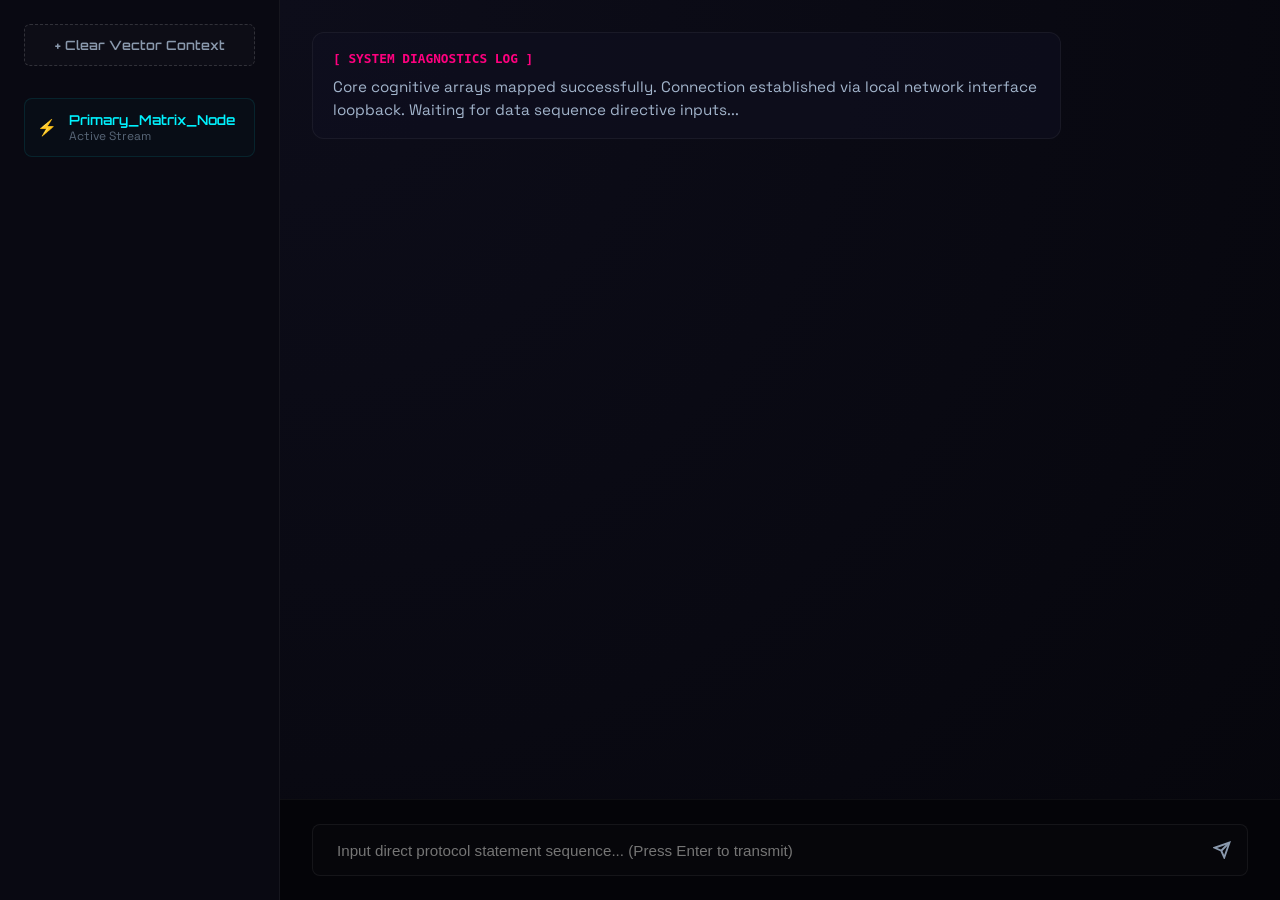
==== chatbot.html @ a7a506d3 "Add files via upload" ====
<!DOCTYPE html>
<html lang="en">
<head>
    <meta charset="UTF-8">
    <meta name="viewport" content="width=device-width, initial-scale=1.0">
    <title>AI Portal Terminal Execution Frame</title>
    <!-- Embedded font dependencies for self-contained frame operations -->
    <link rel="preconnect" href="https://fonts.googleapis.com">
    <link rel="preconnect" href="https://fonts.gstatic.com" crossorigin>
    <link href="https://fonts.googleapis.com/css2?family=Orbitron:wght@400;600&family=Space+Grotesk:wght@400;500&display=swap" rel="stylesheet">
    <link rel="stylesheet" href="chatbot.css">
</head>
<body>

    <div class="chatbot-internal-layout">
        <!-- High-Tech Sidebar History Column -->
        <aside class="terminal-sidebar">
            <div class="sidebar-action-header">
                <button class="new-session-btn" id="clearHistoryBtn">+ Clear Vector Context</button>
            </div>
            <div class="conversation-history-log">
                <div class="history-item-badge active">
                    <span class="history-icon">⚡</span>
                    <div class="history-meta">
                        <span class="label">Primary_Matrix_Node</span>
                        <span class="timestamp">Active Stream</span>
                    </div>
                </div>
            </div>
        </aside>

        <!-- Primary Interactive Messaging Viewport Matrix -->
        <div class="terminal-chat-workspace">
            <div class="message-stream-scroller" id="messageStream">
                <!-- System Diagnostics Welcome Array Block -->
                <div class="chat-bubble bubble-system">
                    <div class="bubble-contents">
                        <span class="sender-title">[ SYSTEM DIAGNOSTICS LOG ]</span>
                        <p>Core cognitive arrays mapped successfully. Connection established via local network interface loopback. Waiting for data sequence directive inputs...</p>
                    </div>
                </div>
            </div>

            <!-- Terminal Predictive Processing Status Array -->
            <div class="ai-thinking-indicator-row hidden" id="thinkingIndicator">
                <div class="ticker-dot"></div>
                <div class="ticker-dot"></div>
                <div class="ticker-dot"></div>
                <span class="thinking-text">Matrix synthesizing logical paths...</span>
            </div>

            <!-- Bottom Data Transmission Console Input Block -->
            <footer class="terminal-input-console-bar">
                <form class="console-form-element" id="consoleForm" onsubmit="event.preventDefault();">
                    <input 
                        type="text" 
                        id="consoleInputField" 
                        placeholder="Input direct protocol statement sequence... (Press Enter to transmit)"
                        autocomplete="off"
                        required>
                    <button type="submit" class="console-transmit-btn" aria-label="Transmit Input Execution Frame">
                        <svg viewBox="0 0 24 24" fill="none" stroke="currentColor" stroke-width="2.5">
                            <line x1="22" y1="2" x2="11" y2="13"></line>
                            <polygon points="22 2 15 22 11 13 2 9 22 2"></polygon>
                        </svg>
                    </button>
                </form>
            </footer>
        </div>
    </div>

    <script src="chatbot.js"></script>
</body>
</html>
---- chatbot.css ----
/* --- AI TERMINAL CORE ENVIRONMENT STYLES --- */
* {
    box-sizing: border-box;
    margin: 0;
    padding: 0;
}

body {
    background-color: #06060c;
    color: #f0f2f5;
    font-family: 'Space Grotesk', sans-serif;
    height: 100vh;
    overflow: hidden;
}

.chatbot-internal-layout {
    display: grid;
    grid-template-columns: 280px 1fr;
    width: 100%;
    height: 100vh;
    background: #06060c;
}

/* --- HIGH-TECH SIDEBAR CONSOLE --- */
.terminal-sidebar {
    background: #090912;
    border-right: 1px solid rgba(255, 255, 255, 0.05);
    display: flex;
    flex-direction: column;
    padding: 1.5rem;
}

.sidebar-action-header {
    margin-bottom: 2rem;
}

.new-session-btn {
    width: 100%;
    background: rgba(255, 255, 255, 0.02);
    border: 1px dashed rgba(255, 255, 255, 0.15);
    color: #8a99ad;
    padding: 0.75rem;
    font-family: 'Orbitron', sans-serif;
    font-size: 0.8rem;
    font-weight: 600;
    border-radius: 6px;
    cursor: pointer;
    transition: all 0.3s ease;
}

.new-session-btn:hover {
    border-color: #ff007f;
    color: #ff007f;
    background: rgba(2ff, 0, 127, 0.02);
}

.conversation-history-log {
    flex: 1;
    overflow-y: auto;
}

.history-item-badge {
    display: flex;
    align-items: center;
    gap: 12px;
    padding: 0.75rem;
    background: rgba(0, 243, 255, 0.02);
    border: 1px solid rgba(0, 243, 255, 0.1);
    border-radius: 8px;
    cursor: pointer;
}

.history-item-badge.active .label {
    color: #00f3ff;
    font-weight: 600;
}

.history-meta {
    display: flex;
    flex-direction: column;
}

.history-meta .label {
    font-size: 0.85rem;
    font-family: 'Orbitron', sans-serif;
}

.history-meta .timestamp {
    font-size: 0.75rem;
    color: #586677;
}

/* --- MESSAGING STREAM WORKSPACE --- */
.terminal-chat-workspace {
    display: flex;
    flex-direction: column;
    height: 100vh;
    position: relative;
    background: radial-gradient(circle at top left, #0d0d1a 0%, #06060c 100%);
}

.message-stream-scroller {
    flex: 1;
    padding: 2rem;
    overflow-y: auto;
    display: flex;
    flex-direction: column;
    gap: 1.5rem;
}

/* Scrollbar Interface Custom Tracking Overrides */
.message-stream-scroller::-webkit-scrollbar, .conversation-history-log::-webkit-scrollbar {
    width: 6px;
}
.message-stream-scroller::-webkit-scrollbar-thumb, .conversation-history-log::-webkit-scrollbar-thumb {
    background: rgba(255, 255, 255, 0.05);
    border-radius: 10px;
}

/* Bubble Variant Micro-Architectures */
.chat-bubble {
    display: flex;
    max-width: 80%;
    animation: bubbleSlideIn 0.3s cubic-bezier(0.25, 1, 0.5, 1) forwards;
}

@keyframes bubbleSlideIn {
    from { opacity: 0; transform: translateY(10px); }
    to { opacity: 1; transform: translateY(0); }
}

.bubble-contents {
    padding: 1rem 1.25rem;
    border-radius: 12px;
    font-size: 0.95rem;
    line-height: 1.5;
}

/* System Prompt Core Node Visual Style */
.bubble-system .bubble-contents {
    background: rgba(16, 16, 32, 0.6);
    border: 1px solid rgba(255, 255, 255, 0.05);
    color: #a2b4cb;
    width: 100%;
}

.sender-title {
    display: block;
    font-family: monospace;
    font-size: 0.8rem;
    color: #ff007f;
    margin-bottom: 0.5rem;
    font-weight: bold;
}

/* Inbound AI Response Stream Style */
.bubble-bot {
    align-self: flex-start;
}
.bubble-bot .bubble-contents {
    background: rgba(128, 0, 255, 0.05);
    border: 1px solid rgba(128, 0, 255, 0.2);
    box-shadow: 0 4px 15px rgba(128, 0, 255, 0.05);
    color: #e2e8f0;
    border-radius: 2px 14px 14px 14px;
}

/* Outbound Client Request Stream Style */
.bubble-user {
    align-self: flex-end;
}
.bubble-user .bubble-contents {
    background: rgba(0, 243, 255, 0.06);
    border: 1px solid rgba(0, 243, 255, 0.3);
    box-shadow: 0 4px 15px rgba(0, 243, 255, 0.05);
    color: #ffffff;
    border-radius: 14px 14px 2px 14px;
}

/* --- PROCESSING LOGICAL TICKER INDICATOR --- */
.ai-thinking-indicator-row {
    display: flex;
    align-items: center;
    gap: 6px;
    padding: 0 2rem 1rem 2rem;
}

.ai-thinking-indicator-row.hidden {
    display: none !important;
}

.ticker-dot {
    width: 6px;
    height: 6px;
    background-color: #00f3ff;
    border-radius: 50%;
    animation: pulseSync 1.4s infinite ease-in-out both;
}

.ticker-dot:nth-child(2) { animation-delay: 0.2s; }
.ticker-dot:nth-child(3) { animation-delay: 0.4s; }

@keyframes pulseSync {
    0%, 80%, 100% { transform: scale(0); opacity: 0.3; }
    40% { transform: scale(1); opacity: 1; }
}

.thinking-text {
    font-size: 0.8rem;
    color: #8a99ad;
    margin-left: 6px;
    font-family: monospace;
}

/* --- BOTTOM DATA TRANSMISSION CONSOLE BAR --- */
.terminal-input-console-bar {
    padding: 1.5rem 2rem;
    background: #040408;
    border-top: 1px solid rgba(255, 255, 255, 0.04);
}

.console-form-element {
    display: flex;
    background: rgba(255, 255, 255, 0.01);
    border: 1px solid rgba(255, 255, 255, 0.06);
    border-radius: 8px;
    padding: 0.5rem;
    align-items: center;
    transition: all 0.3s ease;
}

.console-form-element:focus-within {
    border-color: #00f3ff;
    box-shadow: 0 0 15px rgba(0, 243, 255, 0.1);
}

.console-form-element input {
    flex: 1;
    background: none;
    border: none;
    outline: none;
    color: #ffffff;
    font-size: 0.95rem;
    padding: 0.5rem 1rem;
}

.console-transmit-btn {
    background: none;
    border: none;
    color: #8a99ad;
    cursor: pointer;
    padding: 0.5rem;
    display: flex;
    align-items: center;
    justify-content: center;
    transition: all 0.3s ease;
}

.console-transmit-btn:hover {
    color: #00f3ff;
}

.console-transmit-btn svg {
    width: 18px;
    height: 18px;
}

/* --- MOBILE FRAME CONSTRAINTS OVERRIDES --- */
@media (max-width: 650px) {
    .chatbot-internal-layout {
        grid-template-columns: 1fr;
    }
    .terminal-sidebar {
        display: none; /* Strip context logs on small views to protect viewport area */
    }
}
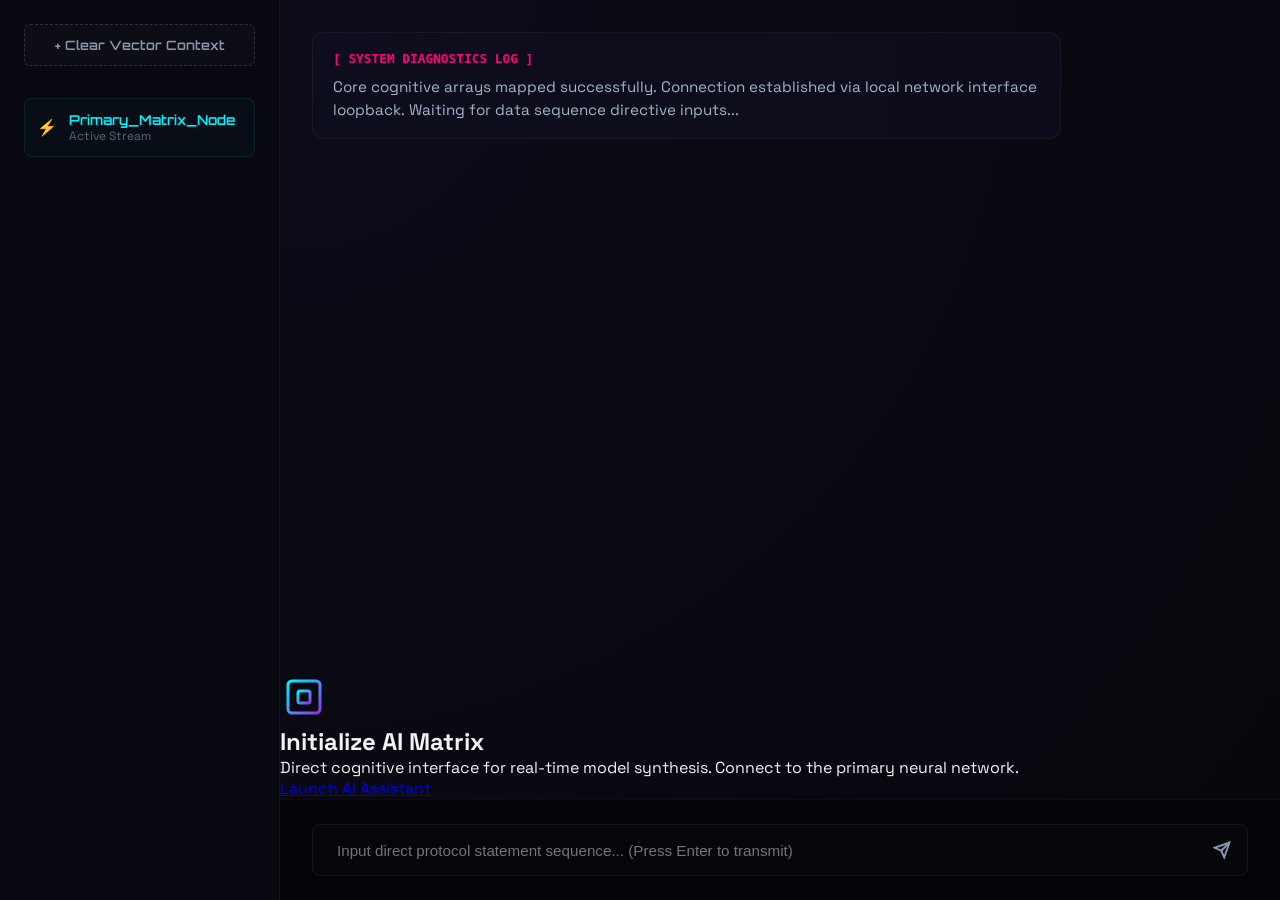
==== commit 67b88227: "Update chatbot.html" ====
--- a/chatbot.html
+++ b/chatbot.html
@@ -40,6 +40,34 @@
                     </div>
                 </div>
             </div>
+            <div class="ai-portal-container">
+    <div class="ai-portal-card">
+        <div class="ai-icon-wrapper">
+            <svg xmlns="http://www.w3.org/2000/svg" width="48" height="48" viewBox="0 0 24 24" fill="none" stroke="url(#cyan-purple-gradient)" stroke-width="1.5" stroke-linecap="round" stroke-linejoin="round" class="lucide lucide-cpu">
+                <defs>
+                    <linearGradient id="cyan-purple-gradient" x1="0%" y1="0%" x2="100%" y2="100%">
+                        <stop offset="0%" stop-color="#00f2fe" />
+                        <stop offset="100%" stop-color="#9333ea" />
+                    </linearGradient>
+                </defs>
+                <rect width="16" height="16" x="4" y="4" rx="2" />
+                <rect width="6" height="6" x="9" y="9" rx="1" />
+                <path d="M15 2v2" /><path d="M15 20v2" />
+                <path d="M2 15h2" /><path d="M2 9h2" />
+                <path d="M20 15h2" /><path d="M20 9h2" />
+                <path d="M9 2v2" /><path d="M9 20v2" />
+            </svg>
+        </div>
+
+        <h2 class="ai-title">Initialize AI Matrix</h2>
+        <p class="ai-subtitle">Direct cognitive interface for real-time model synthesis. Connect to the primary neural network.</p>
+
+        <a href="https://gemini.google.com" target="_blank" class="advanced-ai-btn">
+            <span class="btn-text">Launch AI Assistant</span>
+            <span class="btn-glow"></span>
+        </a>
+    </div>
+</div>
 
             <!-- Terminal Predictive Processing Status Array -->
             <div class="ai-thinking-indicator-row hidden" id="thinkingIndicator">
@@ -71,4 +99,4 @@
 
     <script src="chatbot.js"></script>
 </body>
-</html>+</html>
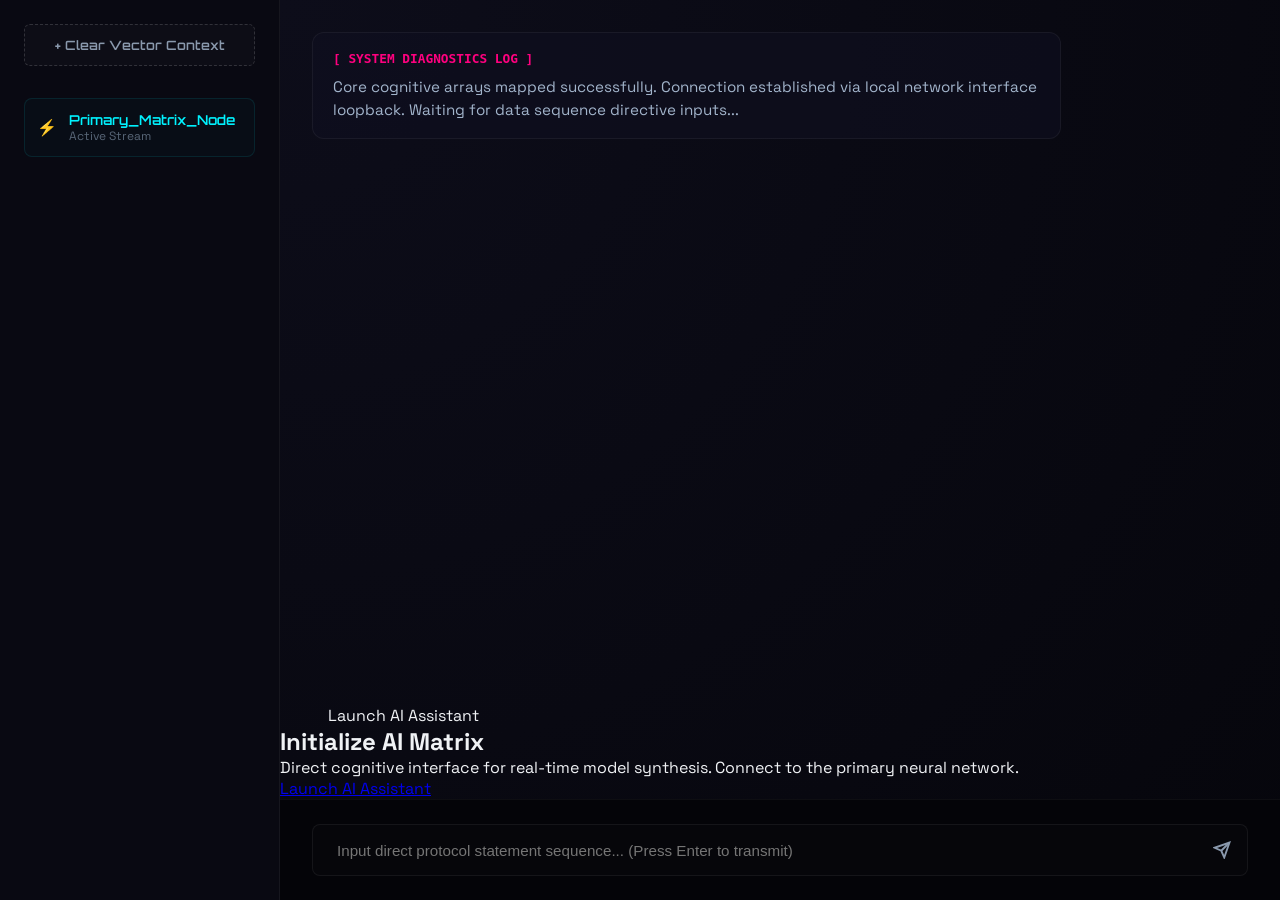
==== commit ed25873d: "Fix HTML formatting and structure in chatbot.html" ====
--- a/chatbot.html
+++ b/chatbot.html
@@ -45,6 +45,12 @@
         <div class="ai-icon-wrapper">
             <svg xmlns="http://www.w3.org/2000/svg" width="48" height="48" viewBox="0 0 24 24" fill="none" stroke="url(#cyan-purple-gradient)" stroke-width="1.5" stroke-linecap="round" stroke-linejoin="round" class="lucide lucide-cpu">
                 <defs>
+                    <a href="https://gemini.google.com" target="_blank" class="advanced-ai-btn">
+    <svg xmlns="http://www.w3.org/2000/svg" width="22" height="22" viewBox="0 0 24 24" fill="none" stroke="currentColor" stroke-width="2.5" stroke-linecap="round" stroke-linejoin="round" class="btn-icon">
+        <path d="M9.937 15.5A2 2 0 0 0 8.5 14.063l-6.135-1.582a.5.5 0 0 1 0-.962L8.5 9.936A2 2 0 0 0 9.937 8.5l1.582-6.135a.5.5 0 0 1 .963 0L14.063 8.5A2 2 0 0 0 15.5 9.937l6.135 1.581a.5.5 0 0 1 0 .964L15.5 14.063a2 2 0 0 0-1.437 1.437l-1.582 6.135a.5.5 0 0 1-.963 0z" />
+    </svg>
+    <span class="btn-text">Launch AI Assistant</span>
+</a>
                     <linearGradient id="cyan-purple-gradient" x1="0%" y1="0%" x2="100%" y2="100%">
                         <stop offset="0%" stop-color="#00f2fe" />
                         <stop offset="100%" stop-color="#9333ea" />
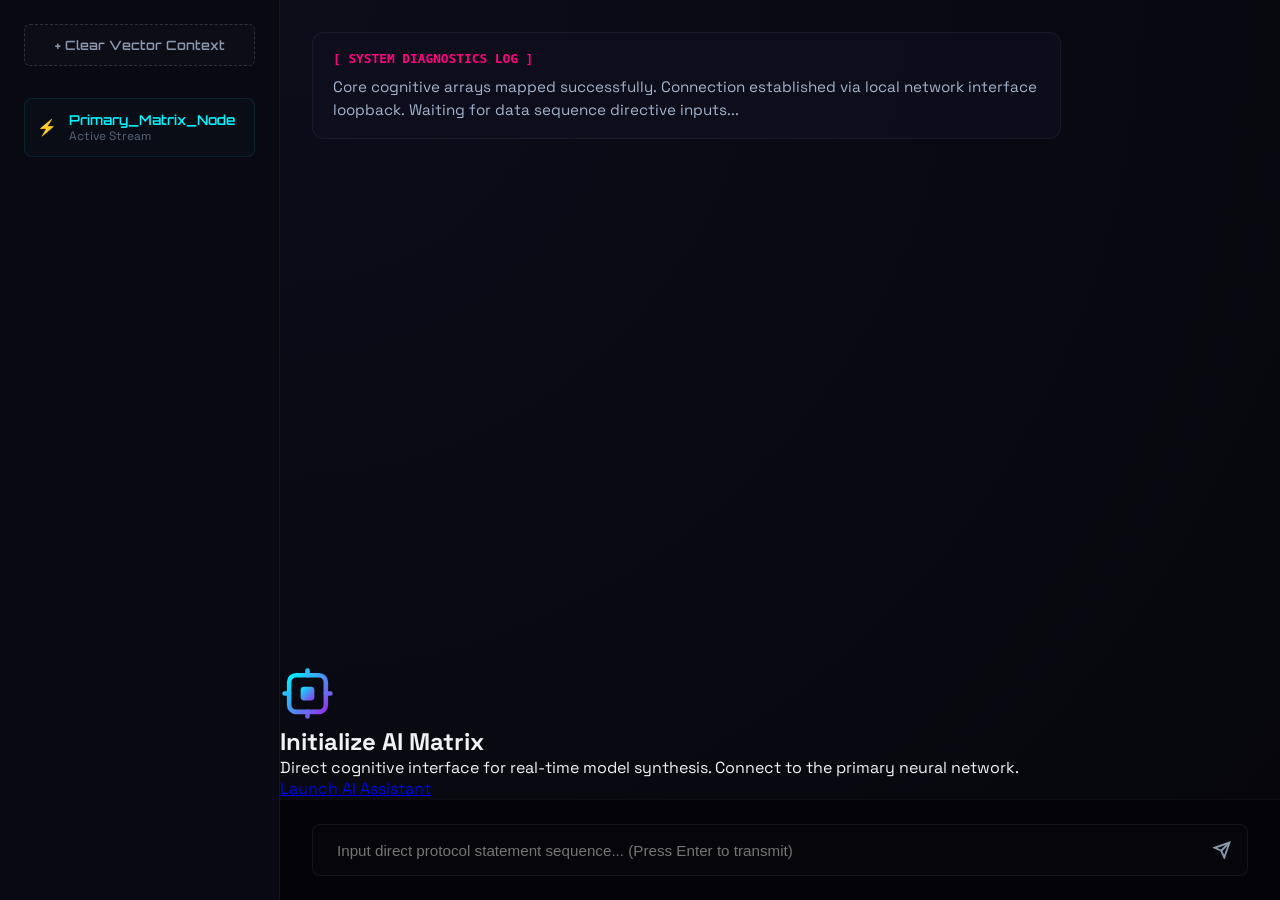
==== commit 56779c3a: "Update chatbot.html" ====
--- a/chatbot.html
+++ b/chatbot.html
@@ -48,30 +48,32 @@
                     <a href="https://gemini.google.com" target="_blank" class="advanced-ai-btn">
     <svg xmlns="http://www.w3.org/2000/svg" width="22" height="22" viewBox="0 0 24 24" fill="none" stroke="currentColor" stroke-width="2.5" stroke-linecap="round" stroke-linejoin="round" class="btn-icon">
         <path d="M9.937 15.5A2 2 0 0 0 8.5 14.063l-6.135-1.582a.5.5 0 0 1 0-.962L8.5 9.936A2 2 0 0 0 9.937 8.5l1.582-6.135a.5.5 0 0 1 .963 0L14.063 8.5A2 2 0 0 0 15.5 9.937l6.135 1.581a.5.5 0 0 1 0 .964L15.5 14.063a2 2 0 0 0-1.437 1.437l-1.582 6.135a.5.5 0 0 1-.963 0z" />
-    </svg>
-    <span class="btn-text">Launch AI Assistant</span>
-</a>
+<div class="matrix-init-wrapper">
+    <div class="matrix-card">
+        
+        <div class="icon-container">
+            <svg viewBox="0 0 24 24" width="55" height="55" class="pulse-icon">
+                <defs>
                     <linearGradient id="cyan-purple-gradient" x1="0%" y1="0%" x2="100%" y2="100%">
                         <stop offset="0%" stop-color="#00f2fe" />
                         <stop offset="100%" stop-color="#9333ea" />
                     </linearGradient>
                 </defs>
-                <rect width="16" height="16" x="4" y="4" rx="2" />
-                <rect width="6" height="6" x="9" y="9" rx="1" />
-                <path d="M15 2v2" /><path d="M15 20v2" />
-                <path d="M2 15h2" /><path d="M2 9h2" />
-                <path d="M20 15h2" /><path d="M20 9h2" />
-                <path d="M9 2v2" /><path d="M9 20v2" />
+                <rect width="16" height="16" x="4" y="4" rx="3" fill="none" stroke="url(#cyan-purple-gradient)" stroke-width="2"/>
+                <rect width="6" height="6" x="9" y="9" rx="1.5" fill="url(#cyan-purple-gradient)"/>
+                <path d="M12 2v2M12 20v2M2 12h2M20 12h2" stroke="url(#cyan-purple-gradient)" stroke-width="2" stroke-linecap="round"/>
             </svg>
         </div>
 
         <h2 class="ai-title">Initialize AI Matrix</h2>
         <p class="ai-subtitle">Direct cognitive interface for real-time model synthesis. Connect to the primary neural network.</p>
 
-        <a href="https://gemini.google.com" target="_blank" class="advanced-ai-btn">
+        <a href="https://gemini.google.com" target="_blank" class="advanced-ai-btn" id="launchBtn">
             <span class="btn-text">Launch AI Assistant</span>
             <span class="btn-glow"></span>
         </a>
+        
+        <div class="status-terminal" id="statusLog"></div>
     </div>
 </div>
 
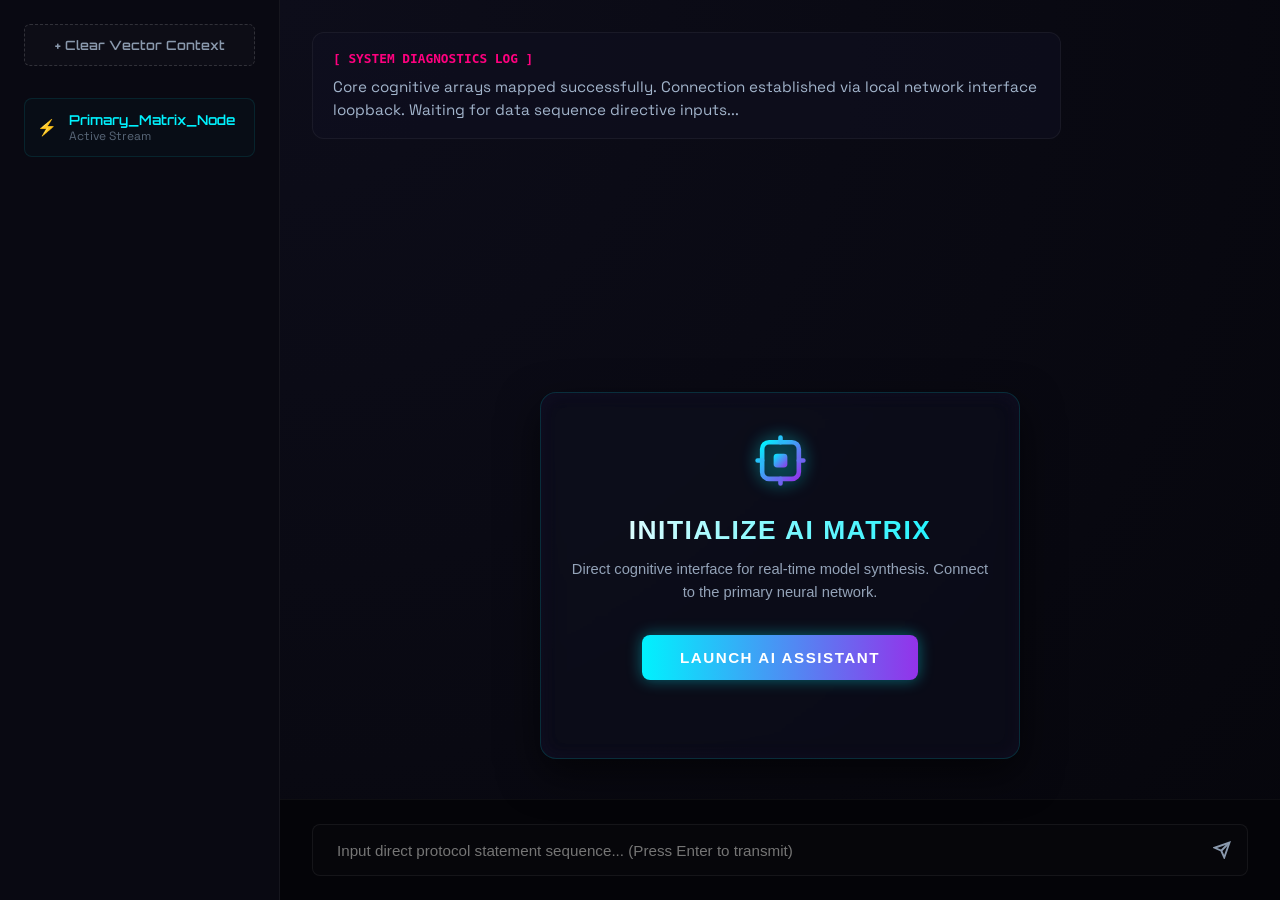
==== commit fa5e0485: "Fix HTML encoding issues in chatbot.html" ====
--- a/chatbot.html
+++ b/chatbot.html
@@ -68,7 +68,7 @@
         <h2 class="ai-title">Initialize AI Matrix</h2>
         <p class="ai-subtitle">Direct cognitive interface for real-time model synthesis. Connect to the primary neural network.</p>
 
-        <a href="https://gemini.google.com" target="_blank" class="advanced-ai-btn" id="launchBtn">
+        <a href="https://github.com/nadeeshancloud-lang/br-ts/blob/6c5ee858bef51e865beaefd430f4c144543a3bb5/web-assistant.html" target="_blank" class="advanced-ai-btn" id="launchBtn">
             <span class="btn-text">Launch AI Assistant</span>
             <span class="btn-glow"></span>
         </a>
--- a/chatbot.css
+++ b/chatbot.css
@@ -273,4 +273,127 @@
     .terminal-sidebar {
         display: none; /* Strip context logs on small views to protect viewport area */
     }
-}+}
+/* Card එක Frame එක ඇතුළේ හරියටම මැදට (Center) ගන්න */
+.matrix-init-wrapper {
+    display: flex;
+    justify-content: center;
+    align-items: center;
+    width: 100%;
+    padding: 40px 20px;
+    box-sizing: border-box;
+}
+
+/* Futuristic Glassmorphism Card Style */
+.matrix-card {
+    background: rgba(15, 18, 36, 0.4);
+    backdrop-filter: blur(10px);
+    -webkit-backdrop-filter: blur(10px);
+    border: 1px solid rgba(0, 242, 254, 0.15);
+    border-radius: 16px;
+    padding: 40px 30px;
+    text-align: center;
+    max-width: 480px;
+    width: 100%;
+    box-shadow: 0 15px 40px rgba(0, 0, 0, 0.6), 
+                inset 0 0 20px rgba(147, 51, 234, 0.05);
+    transition: all 0.4s ease;
+}
+
+/* Card එක උඩට මවුස් එක ගෙනිද්දී වෙනස් වීම */
+.matrix-card:hover {
+    border-color: rgba(0, 242, 254, 0.35);
+    box-shadow: 0 20px 50px rgba(0, 242, 254, 0.08), 
+                inset 0 0 30px rgba(147, 51, 234, 0.1);
+}
+
+/* Icon එක Glow වෙමින් පල්ස් වෙන ඇනිමේෂන් එක */
+.icon-container {
+    margin-bottom: 22px;
+}
+.pulse-icon {
+    filter: drop-shadow(0 0 8px rgba(0, 242, 254, 0.6));
+    animation: cyberPulse 2.5s infinite ease-in-out;
+}
+
+@keyframes cyberPulse {
+    0%, 100% { transform: scale(1); filter: drop-shadow(0 0 8px rgba(0, 242, 254, 0.5)); }
+    50% { transform: scale(1.06); filter: drop-shadow(0 0 18px rgba(147, 51, 234, 0.8)); }
+}
+
+/* Typography Styles */
+.ai-title {
+    color: #ffffff;
+    font-family: 'Segoe UI', Roboto, sans-serif;
+    font-weight: 700;
+    font-size: 1.65rem;
+    letter-spacing: 1.5px;
+    text-transform: uppercase;
+    margin: 0 0 12px 0;
+    background: linear-gradient(90deg, #ffffff, #00f2fe);
+    -webkit-background-clip: text;
+    -webkit-text-fill-color: transparent;
+}
+
+.ai-subtitle {
+    color: #94a3b8;
+    font-family: 'Segoe UI', sans-serif;
+    font-size: 0.92rem;
+    line-height: 1.6;
+    margin: 0 0 30px 0;
+}
+
+/* Advanced Glowing Button */
+.advanced-ai-btn {
+    position: relative;
+    display: inline-flex;
+    align-items: center;
+    justify-content: center;
+    padding: 14px 38px;
+    background: linear-gradient(90deg, #00f2fe, #9333ea);
+    color: #ffffff !important;
+    text-decoration: none;
+    font-family: 'Segoe UI', sans-serif;
+    font-weight: 700;
+    font-size: 0.95rem;
+    border-radius: 8px;
+    text-transform: uppercase;
+    letter-spacing: 1.5px;
+    overflow: hidden;
+    transition: all 0.3s ease;
+    border: none;
+    cursor: pointer;
+    box-shadow: 0 0 15px rgba(0, 242, 254, 0.4);
+}
+
+.advanced-ai-btn:hover {
+    transform: translateY(-3px);
+    box-shadow: 0 0 25px rgba(147, 51, 234, 0.7);
+    letter-spacing: 2px;
+}
+
+/* Button එක හරහා යන Light Streak (Glow) Effect එක */
+.btn-glow {
+    position: absolute;
+    top: 0;
+    left: -100%;
+    width: 100%;
+    height: 100%;
+    background: linear-gradient(90deg, transparent, rgba(255, 255, 255, 0.35), transparent);
+    transition: 0.6s;
+}
+
+.advanced-ai-btn:hover .btn-glow {
+    left: 100%;
+}
+
+/* Live Terminal Status Text */
+.status-terminal {
+    font-family: 'Courier New', Courier, monospace;
+    font-size: 0.8rem;
+    color: #00f2fe;
+    margin-top: 18px;
+    min-height: 20px;
+    text-align: center;
+    font-weight: bold;
+}
